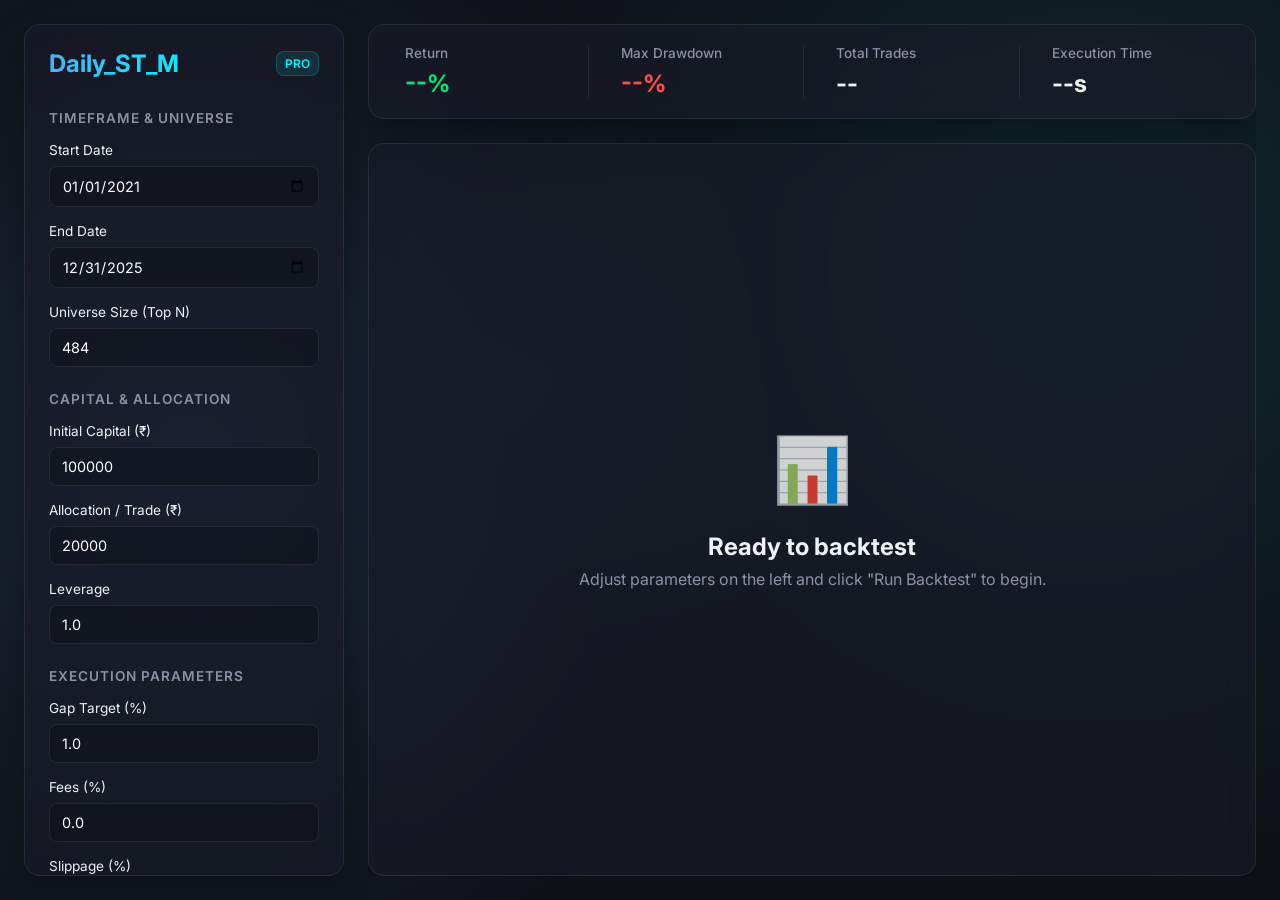
==== static/index.html @ 4504ae1c "first commit" ====
<!DOCTYPE html>
<html lang="en">
<head>
    <meta charset="UTF-8">
    <meta name="viewport" content="width=device-width, initial-scale=1.0">
    <title>Daily_ST_M Backtester</title>
    <link href="https://fonts.googleapis.com/css2?family=Inter:wght@300;400;500;600;700&display=swap" rel="stylesheet">
    <link rel="stylesheet" href="style.css">
</head>
<body>
    <div class="app-container">
        <!-- Sidebar / Configuration -->
        <aside class="sidebar glass-panel">
            <div class="sidebar-header">
                <h2>Daily_ST_M</h2>
                <span class="badge">PRO</span>
            </div>
            
            <form id="config-form">
                <div class="form-section">
                    <h3>Timeframe & Universe</h3>
                    <div class="input-group">
                        <label for="start_date">Start Date</label>
                        <input type="date" id="start_date" name="start_date" value="2021-01-01" required>
                    </div>
                    <div class="input-group">
                        <label for="end_date">End Date</label>
                        <input type="date" id="end_date" name="end_date" value="2025-12-31" required>
                    </div>
                    <div class="input-group">
                        <label for="universe_size">Universe Size (Top N)</label>
                        <input type="number" id="universe_size" name="universe_size" value="484" required>
                    </div>
                </div>

                <div class="form-section">
                    <h3>Capital & Allocation</h3>
                    <div class="input-group">
                        <label for="initial_capital">Initial Capital (₹)</label>
                        <input type="number" id="initial_capital" name="initial_capital" value="100000" step="10000" required>
                    </div>
                    <div class="input-group">
                        <label for="allocation_per_trade">Allocation / Trade (₹)</label>
                        <input type="number" id="allocation_per_trade" name="allocation_per_trade" value="20000" step="1000" required>
                    </div>
                    <div class="input-group">
                        <label for="leverage">Leverage</label>
                        <input type="number" id="leverage" name="leverage" value="1.0" step="0.1" required>
                    </div>
                </div>

                <div class="form-section">
                    <h3>Execution Parameters</h3>
                    <div class="input-group">
                        <label for="gap_target_pct">Gap Target (%)</label>
                        <input type="number" id="gap_target_pct" name="gap_target_pct" value="1.0" step="0.1" required>
                    </div>
                    <div class="input-group">
                        <label for="fee_pct">Fees (%)</label>
                        <input type="number" id="fee_pct" name="fee_pct" value="0.0" step="0.01" required>
                    </div>
                    <div class="input-group">
                        <label for="slippage_pct">Slippage (%)</label>
                        <input type="number" id="slippage_pct" name="slippage_pct" value="0.0" step="0.01" required>
                    </div>
                </div>

                <button type="submit" id="run-btn" class="btn-primary">
                    <span class="btn-text">Run Backtest</span>
                    <span class="spinner hidden"></span>
                </button>
            </form>
        </aside>

        <!-- Main Content Area -->
        <main class="main-content">
            <header class="top-nav glass-panel">
                <div class="stats-overview">
                    <div class="stat-card">
                        <span class="stat-label">Return</span>
                        <span class="stat-value highlight" id="stat-return">--%</span>
                    </div>
                    <div class="stat-card">
                        <span class="stat-label">Max Drawdown</span>
                        <span class="stat-value error" id="stat-dd">--%</span>
                    </div>
                    <div class="stat-card">
                        <span class="stat-label">Total Trades</span>
                        <span class="stat-value" id="stat-trades">--</span>
                    </div>
                    <div class="stat-card">
                        <span class="stat-label">Execution Time</span>
                        <span class="stat-value" id="stat-time">--s</span>
                    </div>
                </div>
            </header>

            <div class="results-container">
                <div id="welcome-state" class="empty-state glass-panel">
                    <div class="empty-icon">📊</div>
                    <h3>Ready to backtest</h3>
                    <p>Adjust parameters on the left and click "Run Backtest" to begin.</p>
                </div>

                <div id="results-view" class="results-grid hidden">
                    <div class="chart-section glass-panel">
                        <h3>Equity Curve</h3>
                        <div class="chart-container">
                            <img id="equity-chart" src="" alt="Equity Curve">
                        </div>
                    </div>
                    
                    <div class="summary-section glass-panel">
                        <h3>Summary Report</h3>
                        <pre id="summary-text" class="summary-pre"></pre>
                    </div>
                </div>
            </div>
        </main>
    </div>
    <script src="app.js"></script>
</body>
</html>
---- static/style.css ----
:root {
    --bg-dark: #0f1016;
    --bg-panel: rgba(25, 27, 40, 0.6);
    --border-color: rgba(255, 255, 255, 0.08);
    --text-main: #f0f2f5;
    --text-muted: #8b92a5;
    
    --accent-glow: #00f2fe;
    --accent-gradient: linear-gradient(135deg, #4facfe 0%, #00f2fe 100%);
    
    --error: #ff4d4d;
    --success: #00e676;
    
    --font-family: 'Inter', -apple-system, BlinkMacSystemFont, sans-serif;
}

* {
    box-sizing: border-box;
    margin: 0;
    padding: 0;
}

body {
    font-family: var(--font-family);
    background-color: var(--bg-dark);
    color: var(--text-main);
    min-height: 100vh;
    overflow-x: hidden;
    background-image: 
        radial-gradient(circle at 15% 50%, rgba(79, 172, 254, 0.15) 0%, transparent 50%),
        radial-gradient(circle at 85% 30%, rgba(0, 242, 254, 0.1) 0%, transparent 50%);
}

.glass-panel {
    background: var(--bg-panel);
    backdrop-filter: blur(16px);
    -webkit-backdrop-filter: blur(16px);
    border: 1px solid var(--border-color);
    border-radius: 16px;
    box-shadow: 0 8px 32px 0 rgba(0, 0, 0, 0.3);
}

.app-container {
    display: flex;
    height: 100vh;
    padding: 24px;
    gap: 24px;
}

/* Sidebar */
.sidebar {
    width: 320px;
    display: flex;
    flex-direction: column;
    padding: 24px;
    overflow-y: auto;
}

.sidebar-header {
    display: flex;
    align-items: center;
    justify-content: space-between;
    margin-bottom: 32px;
}

.sidebar-header h2 {
    font-size: 1.5rem;
    font-weight: 700;
    background: var(--accent-gradient);
    -webkit-background-clip: text;
    -webkit-text-fill-color: transparent;
}

.badge {
    background: rgba(0, 242, 254, 0.1);
    color: var(--accent-glow);
    padding: 4px 8px;
    border-radius: 8px;
    font-size: 0.75rem;
    font-weight: 600;
    border: 1px solid rgba(0, 242, 254, 0.2);
}

/* Forms */
.form-section {
    margin-bottom: 24px;
}

.form-section h3 {
    font-size: 0.85rem;
    text-transform: uppercase;
    letter-spacing: 1px;
    color: var(--text-muted);
    margin-bottom: 16px;
    font-weight: 600;
}

.input-group {
    margin-bottom: 16px;
}

.input-group label {
    display: block;
    font-size: 0.85rem;
    margin-bottom: 8px;
    color: var(--text-main);
}

.input-group input {
    width: 100%;
    padding: 10px 12px;
    background: rgba(0, 0, 0, 0.2);
    border: 1px solid var(--border-color);
    border-radius: 8px;
    color: white;
    font-family: inherit;
    font-size: 0.9rem;
    transition: all 0.3s ease;
}

.input-group input:focus {
    outline: none;
    border-color: var(--accent-glow);
    box-shadow: 0 0 0 2px rgba(0, 242, 254, 0.2);
}

/* Button */
.btn-primary {
    width: 100%;
    padding: 14px;
    border: none;
    border-radius: 12px;
    background: var(--accent-gradient);
    color: #fff;
    font-weight: 600;
    font-size: 1rem;
    cursor: pointer;
    transition: all 0.3s ease;
    display: flex;
    justify-content: center;
    align-items: center;
    gap: 8px;
    margin-top: auto;
}

.btn-primary:hover {
    transform: translateY(-2px);
    box-shadow: 0 8px 20px rgba(0, 242, 254, 0.4);
}

.btn-primary:active {
    transform: translateY(0);
}

/* Main Content */
.main-content {
    flex: 1;
    display: flex;
    flex-direction: column;
    gap: 24px;
    overflow-y: auto;
}

/* Top Nav Stats */
.top-nav {
    padding: 20px;
}

.stats-overview {
    display: grid;
    grid-template-columns: repeat(4, 1fr);
    gap: 16px;
}

.stat-card {
    display: flex;
    flex-direction: column;
    gap: 8px;
    padding: 0 16px;
    border-right: 1px solid var(--border-color);
}

.stat-card:last-child {
    border-right: none;
}

.stat-label {
    font-size: 0.85rem;
    color: var(--text-muted);
    font-weight: 500;
}

.stat-value {
    font-size: 1.5rem;
    font-weight: 700;
}

.stat-value.highlight { color: var(--success); }
.stat-value.error { color: var(--error); }

/* Results Grid */
.results-container {
    flex: 1;
    display: flex;
    flex-direction: column;
}

.empty-state {
    flex: 1;
    display: flex;
    flex-direction: column;
    align-items: center;
    justify-content: center;
    text-align: center;
    padding: 48px;
}

.empty-icon {
    font-size: 4rem;
    margin-bottom: 24px;
    opacity: 0.8;
}

.empty-state h3 {
    font-size: 1.5rem;
    margin-bottom: 8px;
}

.empty-state p {
    color: var(--text-muted);
}

.results-grid {
    display: grid;
    grid-template-columns: 2fr 1fr;
    gap: 24px;
    height: 100%;
}

.chart-section, .summary-section {
    padding: 24px;
    display: flex;
    flex-direction: column;
}

.chart-section h3, .summary-section h3 {
    margin-bottom: 20px;
    font-size: 1.1rem;
    color: var(--text-muted);
}

.chart-container {
    flex: 1;
    display: flex;
    align-items: center;
    justify-content: center;
    overflow: hidden;
    background: rgba(0,0,0,0.2);
    border-radius: 12px;
    padding: 16px;
}

.chart-container img {
    max-width: 100%;
    max-height: 100%;
    object-fit: contain;
}

.summary-pre {
    background: rgba(0, 0, 0, 0.3);
    padding: 20px;
    border-radius: 12px;
    font-family: 'JetBrains Mono', monospace, Courier, monospace;
    font-size: 0.85rem;
    color: var(--text-main);
    overflow-y: auto;
    flex: 1;
    line-height: 1.5;
    border: 1px solid var(--border-color);
}

/* Utils */
.hidden { display: none !important; }

/* Spinner */
.spinner {
    width: 20px;
    height: 20px;
    border: 3px solid rgba(255,255,255,0.3);
    border-radius: 50%;
    border-top-color: #fff;
    animation: spin 1s ease-in-out infinite;
}

@keyframes spin {
    to { transform: rotate(360deg); }
}

/* Custom Scrollbar */
::-webkit-scrollbar {
    width: 8px;
    height: 8px;
}

::-webkit-scrollbar-track {
    background: transparent;
}

::-webkit-scrollbar-thumb {
    background: rgba(255, 255, 255, 0.2);
    border-radius: 4px;
}

::-webkit-scrollbar-thumb:hover {
    background: rgba(255, 255, 255, 0.3);
}
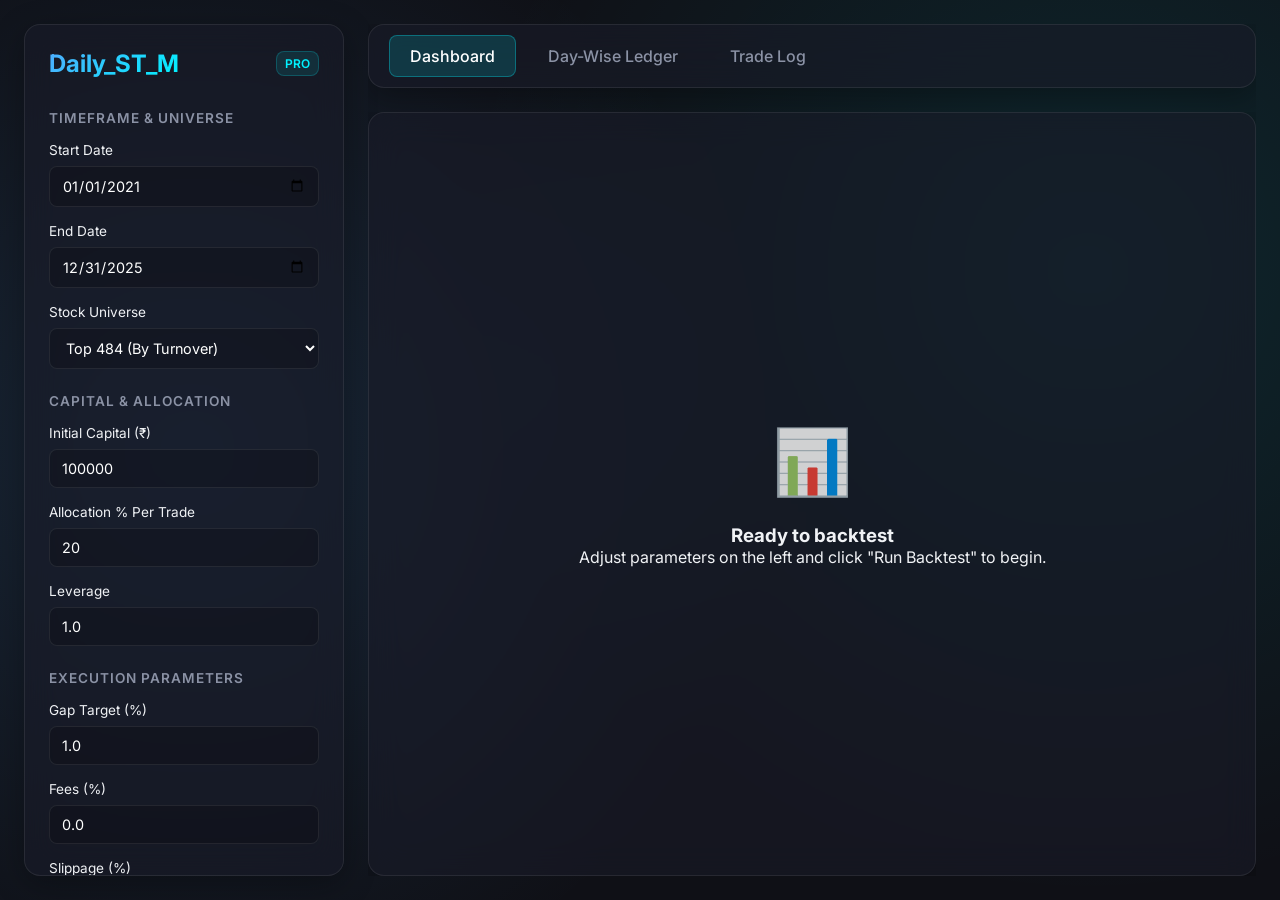
==== commit dba4a1fa: "first" ====
--- a/static/index.html
+++ b/static/index.html
@@ -3,8 +3,10 @@
 <head>
     <meta charset="UTF-8">
     <meta name="viewport" content="width=device-width, initial-scale=1.0">
-    <title>Daily_ST_M Backtester</title>
+    <title>Daily_ST_M Backtester PRO</title>
     <link href="https://fonts.googleapis.com/css2?family=Inter:wght@300;400;500;600;700&display=swap" rel="stylesheet">
+    <!-- DataTables for easy table sorting -->
+    <link rel="stylesheet" href="https://cdn.datatables.net/1.13.6/css/jquery.dataTables.min.css">
     <link rel="stylesheet" href="style.css">
 </head>
 <body>
@@ -28,8 +30,15 @@
                         <input type="date" id="end_date" name="end_date" value="2025-12-31" required>
                     </div>
                     <div class="input-group">
-                        <label for="universe_size">Universe Size (Top N)</label>
-                        <input type="number" id="universe_size" name="universe_size" value="484" required>
+                        <label for="universe_type">Stock Universe</label>
+                        <select id="universe_type" name="universe_type" class="form-select">
+                            <option value="top_484">Top 484 (By Turnover)</option>
+                            <option value="nifty50">Nifty 50</option>
+                            <option value="nifty100">Nifty 100</option>
+                            <option value="nifty200">Nifty 200</option>
+                            <option value="nifty500">Nifty 500</option>
+                            <option value="all">All NSE Equity</option>
+                        </select>
                     </div>
                 </div>
 
@@ -40,8 +49,8 @@
                         <input type="number" id="initial_capital" name="initial_capital" value="100000" step="10000" required>
                     </div>
                     <div class="input-group">
-                        <label for="allocation_per_trade">Allocation / Trade (₹)</label>
-                        <input type="number" id="allocation_per_trade" name="allocation_per_trade" value="20000" step="1000" required>
+                        <label for="allocation_per_trade">Allocation % Per Trade</label>
+                        <input type="number" id="allocation_per_trade" name="allocation_per_trade" value="20" step="0.1" required>
                     </div>
                     <div class="input-group">
                         <label for="leverage">Leverage</label>
@@ -75,24 +84,11 @@
         <!-- Main Content Area -->
         <main class="main-content">
             <header class="top-nav glass-panel">
-                <div class="stats-overview">
-                    <div class="stat-card">
-                        <span class="stat-label">Return</span>
-                        <span class="stat-value highlight" id="stat-return">--%</span>
-                    </div>
-                    <div class="stat-card">
-                        <span class="stat-label">Max Drawdown</span>
-                        <span class="stat-value error" id="stat-dd">--%</span>
-                    </div>
-                    <div class="stat-card">
-                        <span class="stat-label">Total Trades</span>
-                        <span class="stat-value" id="stat-trades">--</span>
-                    </div>
-                    <div class="stat-card">
-                        <span class="stat-label">Execution Time</span>
-                        <span class="stat-value" id="stat-time">--s</span>
-                    </div>
-                </div>
+                <nav class="tabs">
+                    <button class="tab-btn active" data-target="tab-dashboard">Dashboard</button>
+                    <button class="tab-btn" data-target="tab-ledger">Day-Wise Ledger</button>
+                    <button class="tab-btn" data-target="tab-trades">Trade Log</button>
+                </nav>
             </header>
 
             <div class="results-container">
@@ -102,22 +98,126 @@
                     <p>Adjust parameters on the left and click "Run Backtest" to begin.</p>
                 </div>
 
-                <div id="results-view" class="results-grid hidden">
-                    <div class="chart-section glass-panel">
+                <!-- Tab: Dashboard -->
+                <div id="tab-dashboard" class="tab-content hidden">
+                    <div class="stats-grid">
+                        <div class="stat-card glass-panel">
+                            <span class="stat-label">Net Portfolio (₹)</span>
+                            <span class="stat-value highlight" id="stat-net-portfolio">--</span>
+                        </div>
+                        <div class="stat-card glass-panel">
+                            <span class="stat-label">Total Return (%)</span>
+                            <span class="stat-value highlight" id="stat-return">--%</span>
+                        </div>
+                        <div class="stat-card glass-panel">
+                            <span class="stat-label">Max Drawdown (%)</span>
+                            <span class="stat-value error" id="stat-dd">--%</span>
+                        </div>
+                        <div class="stat-card glass-panel">
+                            <span class="stat-label">Target Hits</span>
+                            <span class="stat-value" id="stat-target-hits">--</span>
+                        </div>
+                        <div class="stat-card glass-panel">
+                            <span class="stat-label">Negative (SL) Hits</span>
+                            <span class="stat-value error" id="stat-sl-hits">--</span>
+                        </div>
+                        <div class="stat-card glass-panel">
+                            <span class="stat-label">Total Trades</span>
+                            <span class="stat-value" id="stat-trades">--</span>
+                        </div>
+                        <div class="stat-card glass-panel">
+                            <span class="stat-label">Pos / Neg Trades</span>
+                            <span class="stat-value"><span id="stat-pos" class="highlight">--</span> / <span id="stat-neg" class="error">--</span></span>
+                        </div>
+                        <div class="stat-card glass-panel">
+                            <span class="stat-label">Avg Return / Trade (₹)</span>
+                            <span class="stat-value" id="stat-avg-return">--</span>
+                        </div>
+                        <div class="stat-card glass-panel">
+                            <span class="stat-label">Win Rate</span>
+                            <span class="stat-value" id="stat-win-rate">--%</span>
+                        </div>
+                        <div class="stat-card glass-panel">
+                            <span class="stat-label">Profit Factor</span>
+                            <span class="stat-value" id="stat-profit-factor">--</span>
+                        </div>
+                        <div class="stat-card glass-panel">
+                            <span class="stat-label">Execution Time</span>
+                            <span class="stat-value" id="stat-time">--s</span>
+                        </div>
+                        <div class="stat-card glass-panel">
+                            <span class="stat-label">Best Gap / Worst Gap</span>
+                            <span class="stat-value"><span id="stat-best-gap" class="highlight">--%</span> / <span id="stat-worst-gap" class="error">--%</span></span>
+                        </div>
+                        <div class="stat-card glass-panel">
+                            <span class="stat-label">Best Day / Worst Day (₹)</span>
+                            <span class="stat-value"><span id="stat-best-day" class="highlight">--</span> / <span id="stat-worst-day" class="error">--</span></span>
+                        </div>
+                    </div>
+
+                    <div class="chart-section glass-panel mt-20">
                         <h3>Equity Curve</h3>
                         <div class="chart-container">
                             <img id="equity-chart" src="" alt="Equity Curve">
                         </div>
                     </div>
-                    
-                    <div class="summary-section glass-panel">
-                        <h3>Summary Report</h3>
-                        <pre id="summary-text" class="summary-pre"></pre>
-                    </div>
-                </div>
+                </div>
+
+                <!-- Tab: Day-Wise Ledger -->
+                <div id="tab-ledger" class="tab-content hidden glass-panel full-height-panel">
+                    <h3>Day-Wise Ledger</h3>
+                    <p class="text-muted mb-20">Aggregated performance by trading day (Exit Date).</p>
+                    <div class="table-container">
+                        <table id="ledger-table" class="display" style="width:100%">
+                            <thead>
+                                <tr>
+                                    <th></th> <!-- Expand button -->
+                                    <th>Date</th>
+                                    <th>Buys</th>
+                                    <th>Sells</th>
+                                    <th>Capital Deployed (₹)</th>
+                                    <th>Realized Gross Profit (₹)</th>
+                                    <th>Realized Gross Loss (₹)</th>
+                                    <th>Realized Net P&L (₹)</th>
+                                    <th>Realized Net P&L (%)</th>
+                                </tr>
+                            </thead>
+                            <tbody></tbody>
+                        </table>
+                    </div>
+                </div>
+
+                <!-- Tab: Trade Log -->
+                <div id="tab-trades" class="tab-content hidden glass-panel full-height-panel">
+                    <h3>Complete Trade Log</h3>
+                    <p class="text-muted mb-20">Detailed record of every trade executed.</p>
+                    <div class="table-container">
+                        <table id="trades-table" class="display" style="width:100%">
+                            <thead>
+                                <tr>
+                                    <th>Symbol</th>
+                                    <th>Action</th>
+                                    <th>Entry Time</th>
+                                    <th>Entry Price</th>
+                                    <th>Exit Time</th>
+                                    <th>Exit Price</th>
+                                    <th>Gap %</th>
+                                    <th>Qty</th>
+                                    <th>Invested (₹)</th>
+                                    <th>P&L (₹)</th>
+                                </tr>
+                            </thead>
+                            <tbody></tbody>
+                        </table>
+                    </div>
+                </div>
+
             </div>
         </main>
     </div>
+    
+    <script src="https://code.jquery.com/jquery-3.7.0.min.js"></script>
+    <script src="https://cdn.datatables.net/1.13.6/js/jquery.dataTables.min.js"></script>
     <script src="app.js"></script>
 </body>
 </html>
--- a/static/style.css
+++ b/static/style.css
@@ -106,7 +106,7 @@
     color: var(--text-main);
 }
 
-.input-group input {
+.input-group input, .input-group select {
     width: 100%;
     padding: 10px 12px;
     background: rgba(0, 0, 0, 0.2);
@@ -118,10 +118,15 @@
     transition: all 0.3s ease;
 }
 
-.input-group input:focus {
+.input-group input:focus, .input-group select:focus {
     outline: none;
     border-color: var(--accent-glow);
     box-shadow: 0 0 0 2px rgba(0, 242, 254, 0.2);
+}
+
+.input-group select option {
+    background: var(--bg-dark);
+    color: white;
 }
 
 /* Button */
@@ -148,71 +153,75 @@
     box-shadow: 0 8px 20px rgba(0, 242, 254, 0.4);
 }
 
-.btn-primary:active {
-    transform: translateY(0);
-}
-
 /* Main Content */
 .main-content {
     flex: 1;
     display: flex;
     flex-direction: column;
     gap: 24px;
-    overflow-y: auto;
-}
-
-/* Top Nav Stats */
+    overflow: hidden;
+}
+
+/* Tabs Navigation */
 .top-nav {
-    padding: 20px;
-}
-
-.stats-overview {
-    display: grid;
-    grid-template-columns: repeat(4, 1fr);
-    gap: 16px;
-}
-
-.stat-card {
-    display: flex;
-    flex-direction: column;
-    gap: 8px;
-    padding: 0 16px;
-    border-right: 1px solid var(--border-color);
-}
-
-.stat-card:last-child {
-    border-right: none;
-}
-
-.stat-label {
-    font-size: 0.85rem;
+    padding: 10px 20px;
+    display: flex;
+    align-items: center;
+}
+
+.tabs {
+    display: flex;
+    gap: 12px;
+}
+
+.tab-btn {
+    background: transparent;
+    border: none;
     color: var(--text-muted);
+    font-family: var(--font-family);
+    font-size: 1rem;
     font-weight: 500;
-}
-
-.stat-value {
-    font-size: 1.5rem;
-    font-weight: 700;
-}
-
-.stat-value.highlight { color: var(--success); }
-.stat-value.error { color: var(--error); }
-
-/* Results Grid */
+    padding: 10px 20px;
+    cursor: pointer;
+    border-radius: 8px;
+    transition: all 0.2s ease;
+}
+
+.tab-btn:hover {
+    color: var(--text-main);
+    background: rgba(255, 255, 255, 0.05);
+}
+
+.tab-btn.active {
+    color: #fff;
+    background: rgba(0, 242, 254, 0.15);
+    border: 1px solid rgba(0, 242, 254, 0.3);
+}
+
+/* Results Container */
 .results-container {
     flex: 1;
-    display: flex;
-    flex-direction: column;
+    overflow-y: auto;
+    position: relative;
+}
+
+.tab-content {
+    animation: fadeIn 0.3s ease;
+}
+
+@keyframes fadeIn {
+    from { opacity: 0; transform: translateY(10px); }
+    to { opacity: 1; transform: translateY(0); }
 }
 
 .empty-state {
-    flex: 1;
     display: flex;
     flex-direction: column;
     align-items: center;
     justify-content: center;
     text-align: center;
     padding: 48px;
+    height: 100%;
 }
 
 .empty-icon {
@@ -221,36 +230,50 @@
     opacity: 0.8;
 }
 
-.empty-state h3 {
+/* Dashboard Stats Grid */
+.stats-grid {
+    display: grid;
+    grid-template-columns: repeat(auto-fill, minmax(200px, 1fr));
+    gap: 16px;
+}
+
+.stat-card {
+    padding: 20px;
+    display: flex;
+    flex-direction: column;
+    gap: 8px;
+}
+
+.stat-label {
+    font-size: 0.85rem;
+    color: var(--text-muted);
+    font-weight: 500;
+}
+
+.stat-value {
     font-size: 1.5rem;
-    margin-bottom: 8px;
-}
-
-.empty-state p {
-    color: var(--text-muted);
-}
-
-.results-grid {
-    display: grid;
-    grid-template-columns: 2fr 1fr;
-    gap: 24px;
-    height: 100%;
-}
-
-.chart-section, .summary-section {
+    font-weight: 700;
+}
+
+.stat-value.highlight { color: var(--success); }
+.stat-value.error { color: var(--error); }
+
+/* Chart Section */
+.mt-20 { margin-top: 20px; }
+.mb-20 { margin-bottom: 20px; }
+.text-muted { color: var(--text-muted); font-size: 0.9rem; }
+
+.chart-section {
     padding: 24px;
-    display: flex;
-    flex-direction: column;
-}
-
-.chart-section h3, .summary-section h3 {
+}
+
+.chart-section h3 {
     margin-bottom: 20px;
     font-size: 1.1rem;
-    color: var(--text-muted);
+    color: var(--text-main);
 }
 
 .chart-container {
-    flex: 1;
     display: flex;
     align-items: center;
     justify-content: center;
@@ -262,21 +285,108 @@
 
 .chart-container img {
     max-width: 100%;
-    max-height: 100%;
-    object-fit: contain;
-}
-
-.summary-pre {
+    height: auto;
+}
+
+/* Tables Layout */
+.full-height-panel {
+    min-height: 100%;
+    padding: 24px;
+}
+
+.table-container {
+    background: rgba(0, 0, 0, 0.2);
+    border-radius: 12px;
+    padding: 16px;
+    border: 1px solid var(--border-color);
+}
+
+/* DataTables Custom Styling for Dark Mode */
+.dataTables_wrapper {
+    color: var(--text-main) !important;
+}
+
+table.dataTable {
+    border-collapse: collapse !important;
+    width: 100% !important;
+}
+
+table.dataTable thead th {
+    border-bottom: 1px solid var(--border-color) !important;
+    color: var(--text-muted);
+    font-weight: 600;
+    padding: 12px !important;
+}
+
+table.dataTable tbody td {
+    border-bottom: 1px solid rgba(255,255,255,0.03) !important;
+    padding: 12px !important;
+    color: var(--text-main);
+}
+
+table.dataTable.display tbody tr.odd {
+    background-color: transparent !important;
+}
+table.dataTable.display tbody tr.even {
+    background-color: rgba(255,255,255,0.02) !important;
+}
+table.dataTable.display tbody tr:hover {
+    background-color: rgba(0, 242, 254, 0.05) !important;
+}
+
+td.details-control {
+    background: url('data:image/svg+xml;utf8,<svg xmlns="http://www.w3.org/2000/svg" width="16" height="16" viewBox="0 0 24 24" fill="none" stroke="%2300f2fe" stroke-width="2" stroke-linecap="round" stroke-linejoin="round"><polyline points="9 18 15 12 9 6"></polyline></svg>') no-repeat center center;
+    cursor: pointer;
+    width: 30px;
+}
+tr.shown td.details-control {
+    background: url('data:image/svg+xml;utf8,<svg xmlns="http://www.w3.org/2000/svg" width="16" height="16" viewBox="0 0 24 24" fill="none" stroke="%2300f2fe" stroke-width="2" stroke-linecap="round" stroke-linejoin="round"><polyline points="6 9 12 15 18 9"></polyline></svg>') no-repeat center center;
+}
+
+table.child-table {
+    width: 100%;
+    margin-top: 10px;
+    margin-bottom: 10px;
     background: rgba(0, 0, 0, 0.3);
-    padding: 20px;
-    border-radius: 12px;
-    font-family: 'JetBrains Mono', monospace, Courier, monospace;
+    border-radius: 8px;
+    overflow: hidden;
+}
+table.child-table th {
+    background: rgba(0, 242, 254, 0.1);
+    color: var(--accent-glow);
     font-size: 0.85rem;
-    color: var(--text-main);
-    overflow-y: auto;
-    flex: 1;
-    line-height: 1.5;
-    border: 1px solid var(--border-color);
+    padding: 8px 12px;
+}
+table.child-table td {
+    padding: 8px 12px;
+    font-size: 0.85rem;
+    border-bottom: 1px solid rgba(255,255,255,0.02);
+}
+
+.dataTables_length select, .dataTables_filter input {
+    background: rgba(0,0,0,0.3) !important;
+    border: 1px solid var(--border-color) !important;
+    color: white !important;
+    border-radius: 6px;
+    padding: 4px 8px;
+}
+
+.dataTables_info, .dataTables_paginate {
+    color: var(--text-muted) !important;
+    margin-top: 16px !important;
+}
+
+.paginate_button {
+    color: var(--text-main) !important;
+}
+.paginate_button.current {
+    background: rgba(0, 242, 254, 0.2) !important;
+    border: 1px solid rgba(0, 242, 254, 0.4) !important;
+    color: white !important;
+}
+.paginate_button:hover {
+    background: rgba(255,255,255,0.1) !important;
+    border: 1px solid transparent !important;
 }
 
 /* Utils */
@@ -297,20 +407,7 @@
 }
 
 /* Custom Scrollbar */
-::-webkit-scrollbar {
-    width: 8px;
-    height: 8px;
-}
-
-::-webkit-scrollbar-track {
-    background: transparent;
-}
-
-::-webkit-scrollbar-thumb {
-    background: rgba(255, 255, 255, 0.2);
-    border-radius: 4px;
-}
-
-::-webkit-scrollbar-thumb:hover {
-    background: rgba(255, 255, 255, 0.3);
-}
+::-webkit-scrollbar { width: 8px; height: 8px; }
+::-webkit-scrollbar-track { background: transparent; }
+::-webkit-scrollbar-thumb { background: rgba(255, 255, 255, 0.2); border-radius: 4px; }
+::-webkit-scrollbar-thumb:hover { background: rgba(255, 255, 255, 0.3); }
